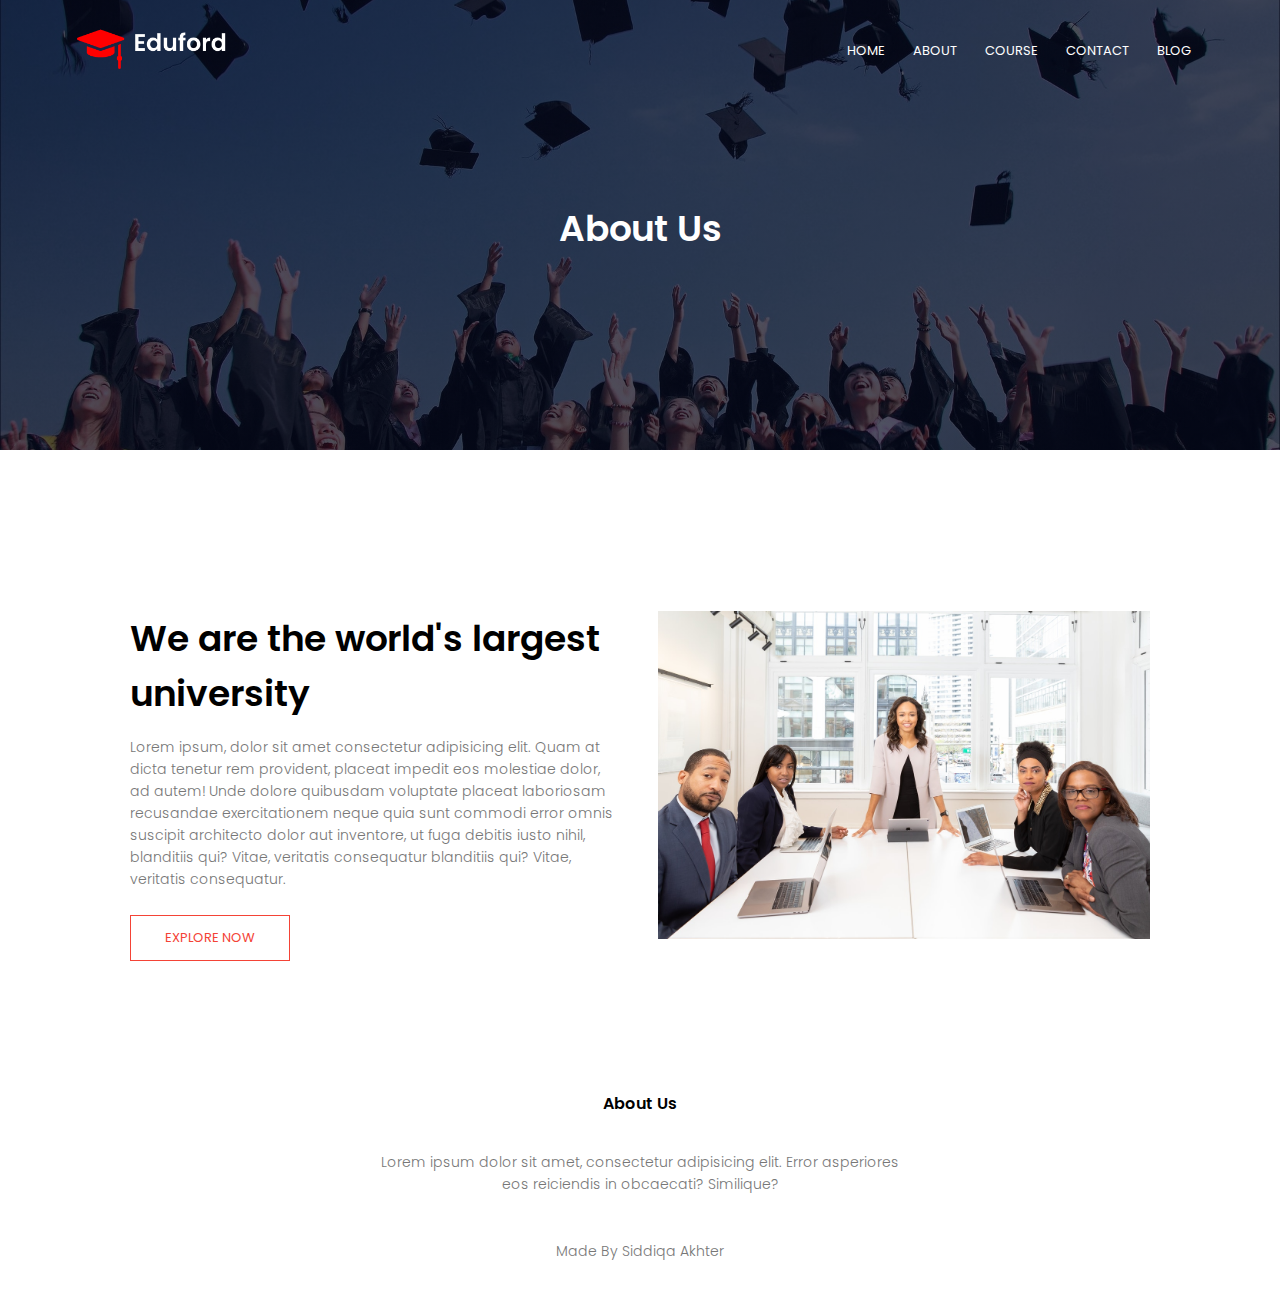
==== about.html @ da307b86 "first commit" ====
<!DOCTYPE html>
<html lang="en">
  <head>
    <meta charset="UTF-8" />
    <meta http-equiv="X-UA-Compatible" content="IE=edge" />
    <meta name="viewport" content="width=device-width, initial-scale=1.0" />
    <title>University Website Design</title>
    <link rel="stylesheet" href="style.css" />
    <link rel="preconnect" href="https://fonts.googleapis.com" />
    <link rel="preconnect" href="https://fonts.gstatic.com" crossorigin />
    <link
      href="https://fonts.googleapis.com/css2?family=Poppins:wght@100;200;300;400;500;600;700&display=swap"
      rel="stylesheet"
    />
    <link
      rel="stylesheet"
      href="https://pro.fontawesome.com/releases/v5.10.0/css/all.css"
      integrity="sha384-AYmEC3Yw5cVb3ZcuHtOA93w35dYTsvhLPVnYs9eStHfGJvOvKxVfELGroGkvsg+p"
      crossorigin="anonymous"
    />
  </head>
  <body>
    <section class="sub-header">
      <nav>
        <a href="index.html"><img src="images/logo.png" alt="logo image" /></a>
        <div class="nav-links" id="navLinks">
          <i class="fas fa-times" onClick="hideMenu()"></i>
          <ul>
            <li><a href="index.html">HOME</a></li>
            <li><a href="about.html">ABOUT</a></li>
            <li><a href="course.html">COURSE</a></li>
            <li><a href="contact.html">CONTACT</a></li>
            <li><a href="blog.html">BLOG</a></li>
          </ul>
        </div>
        <i class="fas fa-bars" onClick="showMenu()"></i>
      </nav>
      <h1>About Us</h1>
    </section>

<!-- About Us Content -->

<section class="about-us">
    <div class="row">
        <div class="about-col">
            <h1>We are the world's largest university</h1>
            <p>Lorem ipsum, dolor sit amet consectetur adipisicing elit. Quam at dicta tenetur rem provident, placeat impedit eos molestiae dolor, ad autem! Unde dolore quibusdam voluptate placeat laboriosam recusandae exercitationem neque quia sunt commodi error omnis suscipit architecto dolor aut inventore, ut fuga debitis iusto nihil, blanditiis qui? Vitae, veritatis consequatur blanditiis qui? Vitae, veritatis consequatur.</p>
            <a href="" class="hero-btn red-btn">EXPLORE NOW</a>
        </div>
        <div class="about-col">
            <img src="images/about.jpg" alt="">
        </div>
    </div>
</section>

    <!-- Footer Section -->

    <section class="footer">
      <h4>About Us</h4>
      <p>
        Lorem ipsum dolor sit amet, consectetur adipisicing elit. Error
        asperiores <br />
        eos reiciendis in obcaecati? Similique?
      </p>
      <div class="icons">
        <i class="fab fa-facebook-f"></i>
        <i class="fab fa-twitter"></i>
        <i class="fab fa-instagram"></i>
        <i class="fab fa-linkedin-in"></i>
      </div>
      <p>Made By <i class="fa fa-heart"></i> Siddiqa Akhter</p>
    </section>

    <!-- Javascript for toggle menu -->
    <script>
      var navLinks = document.getElementById("navLinks");

      function showMenu() {
        navLinks.style.right = "0";
      }

      function hideMenu() {
        navLinks.style.right = "-200px";
      }
    </script>
  </body>
</html>
---- style.css ----
*{
    margin: 0;
    padding: 0;
    font-family: 'Poppins', sans-serif;
}
.header{
    min-height: 100vh;
    width: 100%;
    background-image: linear-gradient(rgba(4,9,30,0.7),rgba(4,9,30,0.7)), url(images/background.jpg);
    background-position: center;
    background-size: cover;
    position: relative;
}
nav{
    display: flex;
    padding: 2% 6%;
    justify-content: center;
    align-items: center;
    
}
nav img{
    width: 150px;
}
.nav-links{
    flex: 1;
    text-align: right;
}
.nav-links ul li{
    list-style: none;
    display: inline-block;
    padding: 8px 12px;
    position: relative;
}
.nav-links ul li a {
    text-decoration: none;
    color: #fff;
    font-size: 13px;
}
.nav-links ul li::after{
    content: '';
    width: 0%;
    height: 2px;
    background: #f44336;
    display: block;
    margin: auto;
    transition: 0.5s;
}
.nav-links ul li:hover::after{
    width: 100%;
}
.text-box{
    width: 90%;
    color: #fff;
    position: absolute;
    text-align: center;
    top: 50%;
    left: 50%;
    transform: translate(-50%, -50%);
}
.text-box h1{
    font-size: 62px;
}
.text-box p{
    margin: 10px 0 40px;
    font-size: 14px;
    color: #fff;
}
.hero-btn{
    display: inline-block;
    text-decoration: none;
    font-size: 13px;
    padding: 12px 34px;
    color: #fff;
    position: relative;
    background: transparent;
    cursor: pointer;
    border: 1px solid #fff;
}
.hero-btn:hover{
    background: #f44336;
    border: 1px solid #f44336;
    transition: 1s;
}
nav .fas{
    display: none;
}
@media(max-width: 700px){
    nav{
      justify-content: space-between;
    }
    .text-box h1{
        font-size: 20px;
    }
    .nav-links ul li{
        display: block;
    }
    .nav-links{
        position: fixed;
        background: #f44336;
        height: 100vh;
        width: 200px;
        top: 0;
        right: -200px;
        z-index: 2;
        text-align: left;
        transition: 1s;
    }
    nav .fas{
        display: block;
        color: #fff;
        margin: 10px;
        font-size: 22px;
        cursor: pointer;
    }
    .nav-links ul{
        padding: 30px;
    }
}

/* course */

.course{
    width: 80%;
    margin: auto;
    text-align:center;
    padding-top: 100px;
}
h1{
    font-size: 36px;
    font-weight: 600;
}
p{
    font-size: 14px;
    color: #777;
    font-weight: 300;
    line-height: 22px;
    padding: 10px;
}
.row{
    margin-top: 5%;
    display: flex;
    justify-content: space-between;
}
.course-col{
    flex-basis: 31%;
    background: #fff3f3;
    border-radius: 10px;
    margin-bottom: 5%;
    padding: 20px 12px;
    box-sizing: border-box;

}
h3{
    text-align: center;
    font-size: 600;
    margin: 10px 0;
}
.course-col:hover{
    box-shadow: 0 0 20px 0px rgba(0,0,0,0.2);
}
@media(max-width: 700px){
    .row{
        flex-direction: column;
    }
}

/* Campus */

.campus{
    width:80%;
    margin: auto;
    text-align: center;
    margin-top: 50px;
}
.campus-col{
    flex-basis: 32%;
    border-radius: 10px;
    margin-bottom: 30px;
    position: relative;
    overflow: hidden;
}
.campus-col img{
    width: 100%;
    display: block;
}
.layer{
    background: transparent ;
    height: 100%;
    width:100%;
    position: absolute;
    top:0;
    left:0;
    transition:0.5s;
}
.layer:hover{
    background:rgba(226,0,0,0.7);
}
.layer h3{
    width: 100%;
    font-weight: bold;
    color:#fff;
    font-size: 26px;
    bottom: 0;
    left: 50%;
    transform: translate(-50%);
    position: absolute;
    transition: 0.5s;
}
.layer:hover h3{
    bottom: 49%;
    opacity: 1;
}

/* facilities */

.facilities{
    width: 80%;
    margin: auto;
    text-align: center;
    padding-top: 100px;
}
.facilities-col{
    flex-basis: 31%;
    border-radius: 10px;
    margin-bottom:5%;
    text-align: left;
}
.facilities-col img{
    width: 100%;
    border-radius: 10px;
}
.facilities-col p{
    padding: 0;
}
.facilities-col h3{
    margin-bottom: 15px;
    margin-top: 16px;
    text-align: center;
}

/* Testimonials */
.testimonials{
    width: 80%;
    margin: auto;
    text-align: center;
    padding-top: 100px;
}
.testimonial-col{
    flex-basis: 44%;
    border-radius: 10px;
    margin-bottom:5%;
    display: flex;
    text-align: left;
    background: #fff3f3;
    padding:25px;
    cursor: pointer;
}
.testimonial-col img{
    height:40px;
    margin-left: 5px;
    margin-right: 30px;
    border-radius: 50%;
}
.testimonial-col p{
    padding: 0;
}
.testimonial-col h3{
    margin-top: 15px;
    text-align: left;
}
.testimonial-col .fa{
    color: #f44336;
}
@media(max-width: 700px){
    .testimonial-col img{
        margin-left: 0px;
        margin-right: 15px;
        
    }
}

/* Call to action */

.cta{
    width:80%;
    margin: 100px auto;
    background-image: linear-gradient(rgba(0,0,0,0.7),rgba(0,0,0,0.7)),url(images/banner2.jpg);
    background-position: center;
    background-size: cover;
    border-radius: 10px;
    text-align:center;
    padding: 100px 0;
}
.cta h1{
    color: #fff;
    margin-bottom: 40px;
    padding: 0;
}
@media(max-width: 700px){
    .cta h1{
        font-size:24px;
    }
}

/* Footer */
.footer{
    width: 80%;
    text-align: center;
    padding: 30px 0px;
    margin: auto;
}
.footer h4{
    margin-bottom: 25px;
    margin-top: 20px;
    font-weight: 600;
}
.icons .fab{
    color: #f44336;
    margin: 0 13px;
    cursor: pointer;
    padding: 18px 0;
}
.fa-heart{
    color: #f44336;
}

/* About Us Page */

.sub-header{
    height: 50vh;
    width: 100%;
    background-image: linear-gradient(rgba(4,9,30,0.7),rgba(4,9,30,0.7)),url(images/background.jpg);
    background-position: center;
    background-size: cover;
    text-align:center;
    color: #fff;
}
.sub-header h1{
    margin-top: 100px;
}
.about-us{
    width: 80%;
    margin: auto;
    padding-top: 80px;
    padding-bottom: 50px;
}
.about-col{
    flex-basis:48%;
    padding: 30px 2px;
} 
.about-col img{
    width: 100%;
} 
.about-col h1{
    padding: 0;
}
.about-col p{
    padding: 15px 0 25px;
}
.red-btn{
    border: 1px solid #f44336;
    background: transparent;
    color: #f44336;
}
.red-btn:hover{
    color:#fff;
}

/* Blog Content */

.blog-content{
    width: 80%;
    margin: auto;
    padding: 60px 0;
}
.blog-left{
    flex-basis: 65%;
}
.blog-left img{
    width: 100%;
}
.blog-left h2{
    color: #222;
    font-weight: 600;
    margin:30px 0;
}
.blog-left p{
    color:#999;
    padding: 0;
}
.blog-right{
    flex-basis: 32%;
}
.blog-right h3{
    color: #fff;
    background:#f44336;
    padding: 7px 0;
    font-size: 16px;
    margin-bottom: 20px;
}
.blog-right div{
    display: flex;
    align-items: center;
    justify-content:space-between;
    color: #555;
    padding: 8px;
    box-sizing: border-box;
}
.comment-box{
    border: 1px solid #ccc;
    margin: 50px 0;
    padding: 10px 20px;
}
.comment-box h3{
    text-align: left;
}
.comment-box input, .comment-box textarea{
    width: 100%;
    padding: 10px;
    margin: 15px 0;
    box-sizing: border-box;
    border: none;
    outline: none;
    background:#f0f0f0;
}
.comment-box button{
    margin: 10px 0;
}
@media(max-width: 700px){
    .sub-header h1{
        font-size: 24px;
    }
}

/* Contact us */

.location{
    width: 80%;
    margin: auto;
    padding: 30px 0;
}
.location iframe{
    width: 100%;
}
.contact-us{
    width: 80%;
    margin: auto;
}
.contact-col{
    flex-basis: 48%;
    margin-bottom: 30px;
}
.contact-col div{
    display: flex;
    align-items: center;
    margin-bottom:40px;
}
.contact-col div .fas{
    font-size:28px;
    color: #f44336;
    margin: 10px;
    margin-right: 30px;
}
.contact-col div p{
    padding: 0;
}
.contact-col div h5{
    font-size: 20px;
    margin-bottom: 5px;
    color: #555;
}
.contact-col input, .contact-col textarea{
    width: 100%;
    padding: 15px;
    margin-bottom: 17px;
    outline: none;
    border: 1px solid #ccc;
    box-sizing: border-box;
}
#status{
    color: #f44336;
    padding-top: 20px;
}
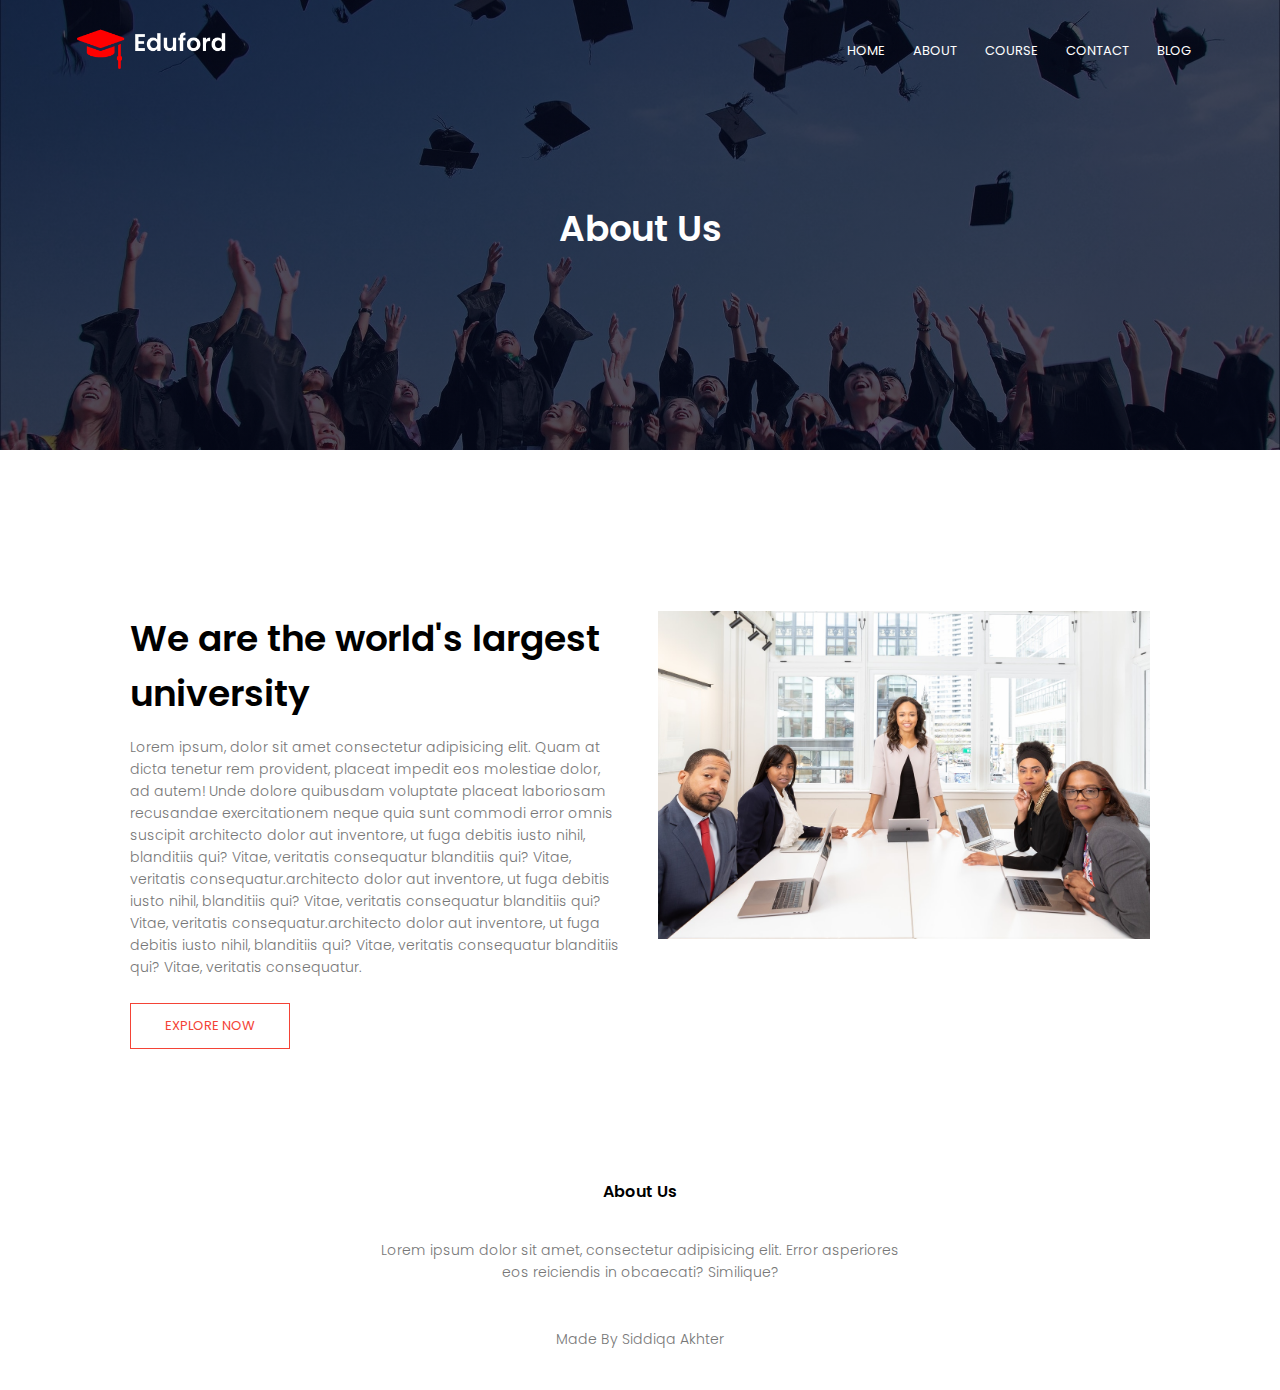
==== commit 92220299: "second commit" ====
--- a/about.html
+++ b/about.html
@@ -44,7 +44,7 @@
     <div class="row">
         <div class="about-col">
             <h1>We are the world's largest university</h1>
-            <p>Lorem ipsum, dolor sit amet consectetur adipisicing elit. Quam at dicta tenetur rem provident, placeat impedit eos molestiae dolor, ad autem! Unde dolore quibusdam voluptate placeat laboriosam recusandae exercitationem neque quia sunt commodi error omnis suscipit architecto dolor aut inventore, ut fuga debitis iusto nihil, blanditiis qui? Vitae, veritatis consequatur blanditiis qui? Vitae, veritatis consequatur.</p>
+            <p>Lorem ipsum, dolor sit amet consectetur adipisicing elit. Quam at dicta tenetur rem provident, placeat impedit eos molestiae dolor, ad autem! Unde dolore quibusdam voluptate placeat laboriosam recusandae exercitationem neque quia sunt commodi error omnis suscipit architecto dolor aut inventore, ut fuga debitis iusto nihil, blanditiis qui? Vitae, veritatis consequatur blanditiis qui? Vitae, veritatis consequatur.architecto dolor aut inventore, ut fuga debitis iusto nihil, blanditiis qui? Vitae, veritatis consequatur blanditiis qui? Vitae, veritatis consequatur.architecto dolor aut inventore, ut fuga debitis iusto nihil, blanditiis qui? Vitae, veritatis consequatur blanditiis qui? Vitae, veritatis consequatur.</p>
             <a href="" class="hero-btn red-btn">EXPLORE NOW</a>
         </div>
         <div class="about-col">
